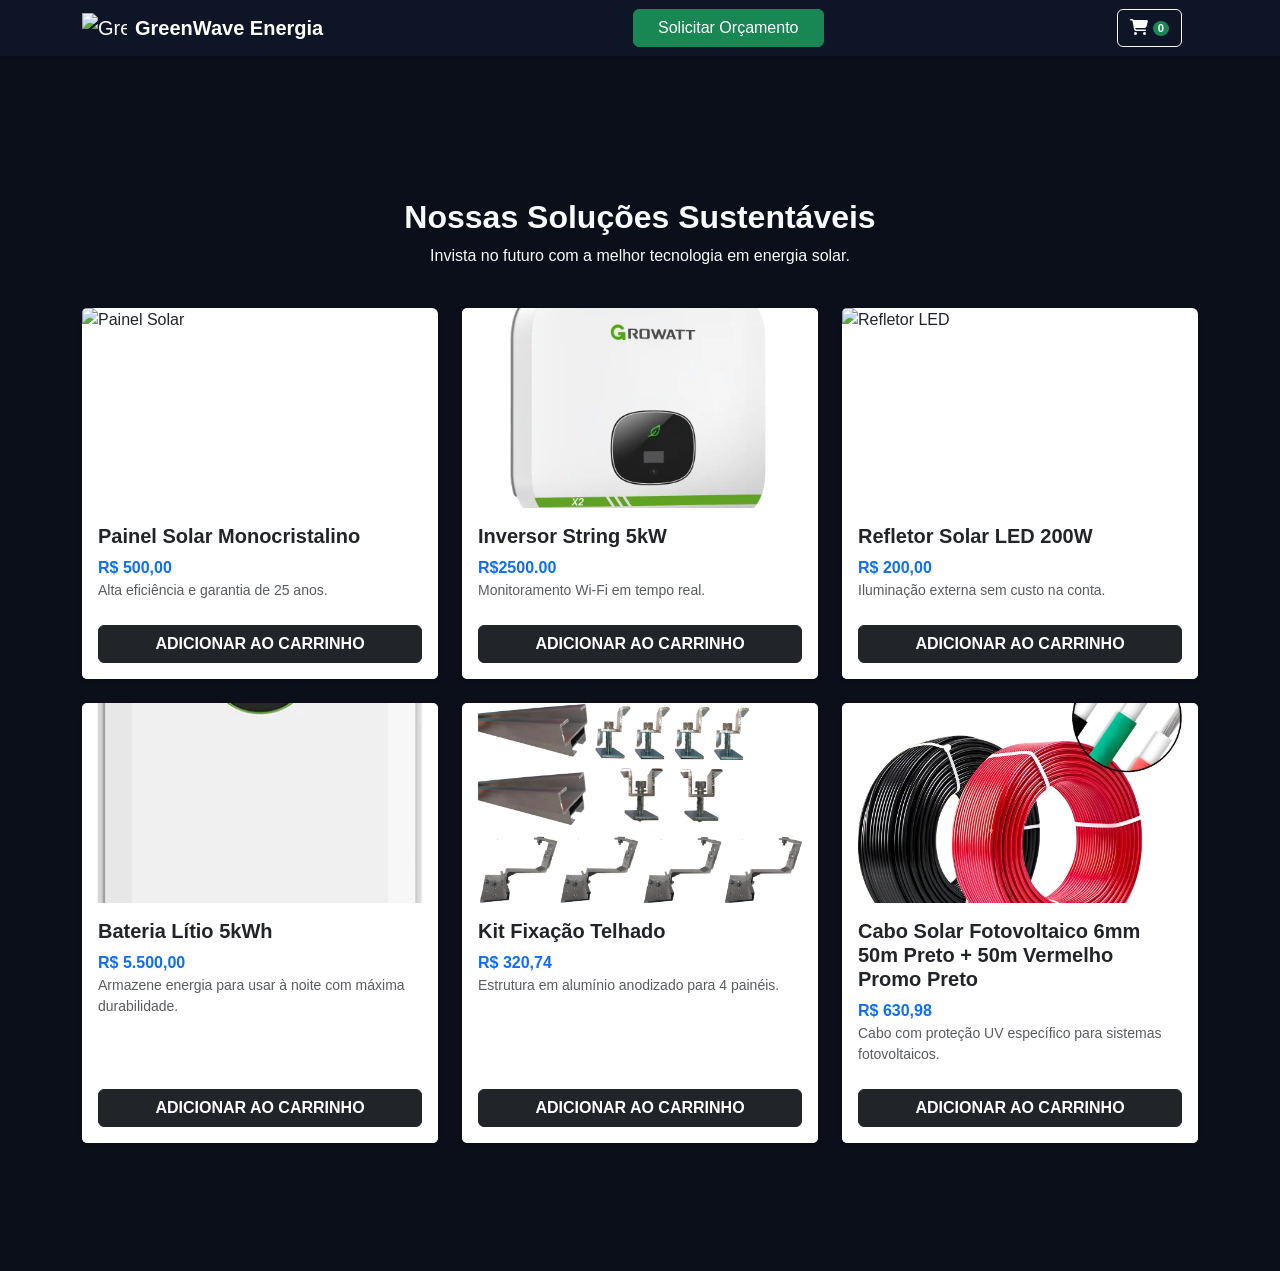
==== produtos.html @ 2b6b6a97 "desenvolvimento" ====
<!DOCTYPE html>
<html lang="pt-br">

<head>
    <meta charset="UTF-8">
    <meta name="viewport" content="width=device-width, initial-scale=1.0">
    <title>GreenWave Energia - Loja</title>
    <link href="https://cdn.jsdelivr.net/npm/bootstrap@5.3.2/dist/css/bootstrap.min.css" rel="stylesheet">
    <link rel="stylesheet" href="https://cdnjs.cloudflare.com/ajax/libs/font-awesome/6.5.0/css/all.min.css">
    <link href="https://unpkg.com/aos@2.3.4/dist/aos.css" rel="stylesheet">
    <link rel="stylesheet" href="./css/style.css">

</head>

<body>

    <nav class="navbar navbar-expand-lg navbar-dark bg-dark fixed-top shadow-sm">
        <div class="container">
            <a class="navbar-brand d-flex align-items-center" href="index.html">
                <img src="./img/LOGOS/LOGO 1.png" alt="GreenWave Energia" width="45" class="me-2">
                <span class="fw-bold">GreenWave Energia</span>
            </a>

            <div class="d-flex align-items-center order-lg-last">
                <button class="btn btn-outline-light position-relative me-3" type="button" data-bs-toggle="offcanvas"
                    data-bs-target="#cartDrawer">
                    <i class="fa-solid fa-cart-shopping"></i>
                    <span id="cartBadge" class="badge bg-success cart-count">0</span>
                </button>

                <button class="navbar-toggler" type="button" data-bs-toggle="collapse"
                    data-bs-target="#navbarGreenWave">
                    <span class="navbar-toggler-icon"></span>
                </button>
            </div>

            <div class="collapse navbar-collapse" id="navbarGreenWave">
                <ul class="navbar-nav mx-auto mb-2 mb-lg-0">
                    <a href="./index.html#contato" class="btn btn-success px-4">Solicitar Orçamento</a>
                </ul>
            </div>
        </div>
    </nav>

    <main>
        <section class="container my-5">
            <div class="row mb-4 text-center" data-aos="fade-down">
                <h2 class="fw-bold">Nossas Soluções Sustentáveis</h2>
                <p class="text-auto">Invista no futuro com a melhor tecnologia em energia solar.</p>
            </div>

            <div class="row g-4">
                <div class="col-md-4" data-aos="fade-up">
                    <div class="card h-100 shadow-sm border-0 product-card">
                        <img src="./img/PAINEL SOLAR.webp" class="card-img-top" alt="Painel Solar">
                        <div class="card-body">
                            <h5 class="card-title fw-bold">Painel Solar Monocristalino</h5>
                            <span class="text-primary fw-bold price-value">R$ 500,00</span>
                            <p class="card-text text-muted small">Alta eficiência e garantia de 25 anos.</p>
                        </div>
                        <div class="card-footer bg-white border-0 pb-3">
                            <button class="btn btn-dark w-100 fw-bold btn-add-cart" data-name="Painel Solar"
                                data-price="1200.00">ADICIONAR AO CARRINHO</button>
                        </div>
                    </div>
                </div>

                <div class="col-md-4" data-aos="fade-up" data-aos-delay="100">
                    <div class="card h-100 shadow-sm border-0 product-card">
                        <img src="./img/Inversor String 5kW.webp" class="card-img-top" alt="Inversor Solar">
                        <div class="card-body">
                            <h5 class="card-title fw-bold">Inversor String 5kW</h5>
                            <span class="text-primary fw-bold price-value">R$2500.00</span>
                            <p class="card-text text-muted small">Monitoramento Wi-Fi em tempo real.</p>
                        </div>
                        <div class="card-footer bg-white border-0 pb-3">
                            <button class="btn btn-dark w-100 fw-bold btn-add-cart" data-name="Inversor String 5kW"
                                data-price="3450.00">ADICIONAR AO CARRINHO</button>
                        </div>
                    </div>
                </div>

                <div class="col-md-4" data-aos="fade-up" data-aos-delay="200">
                    <div class="card h-100 shadow-sm border-0 product-card">
                        <img src="https://images.unsplash.com/photo-1594818379496-da1e345b0ded?auto=format&fit=crop&w=600&q=80"
                            class="card-img-top" alt="Refletor LED">
                        <div class="card-body">
                            <h5 class="card-title fw-bold">Refletor Solar LED 200W</h5>
                            <span class="text-primary fw-bold price-value">R$ 200,00</span>
                            <p class="card-text text-muted small">Iluminação externa sem custo na conta.</p>
                        </div>
                        <div class="card-footer bg-white border-0 pb-3">
                            <button class="btn btn-dark w-100 fw-bold btn-add-cart" data-name="Refletor Solar LED"
                                data-price="189.90">ADICIONAR AO CARRINHO</button>
                        </div>
                    </div>
                </div>

                <div class="col-md-4" data-aos="fade-up" data-aos-delay="300">
                    <div class="card h-100 shadow-sm border-0 product-card">
                        <img src="./img/Bateria Lítio 5kWh.webp"
                            class="card-img-top" alt="Bateria de Lítio">
                        <div class="card-body">
                            <h5 class="card-title fw-bold">Bateria Lítio 5kWh</h5>
                            <span class="text-primary fw-bold price-value">R$ 5.500,00</span>
                            <p class="card-text text-muted small">Armazene energia para usar à noite com máxima
                                durabilidade.</p>
                        </div>
                        <div class="card-footer bg-white border-0 pb-3">
                            <button class="btn btn-dark w-100 fw-bold btn-add-cart" data-name="Bateria Lítio 5kWh"
                                data-price="8500.00">ADICIONAR AO CARRINHO</button>
                        </div>
                    </div>
                </div>

                <div class="col-md-4" data-aos="fade-up" data-aos-delay="400">
                    <div class="card h-100 shadow-sm border-0 product-card">
                        <img src="./img/Kit Fixação Telhado.webp"
                            class="card-img-top" alt="Estrutura de Alumínio">
                        <div class="card-body">
                            <h5 class="card-title fw-bold">Kit Fixação Telhado</h5>
                            <span class="text-primary fw-bold price-value">R$ 320,74</span>
                            <p class="card-text text-muted small">Estrutura em alumínio anodizado para 4 painéis.</p>
                        </div>
                        <div class="card-footer bg-white border-0 pb-3">
                            <button class="btn btn-dark w-100 fw-bold btn-add-cart" data-name="Kit Fixação Telhado"
                                data-price="450.00">ADICIONAR AO CARRINHO</button>
                        </div>
                    </div>
                </div>

                <div class="col-md-4" data-aos="fade-up" data-aos-delay="500">
                    <div class="card h-100 shadow-sm border-0 product-card">
                        <img src="./img/Cabo Solar Fotovoltaico 6mm 50m Preto + 50m Vermelho Promo Preto.webp"
                            class="card-img-top" alt="Cabo Solar">
                        <div class="card-body">
                            <h5 class="card-title fw-bold">Cabo Solar Fotovoltaico 6mm 50m Preto + 50m Vermelho Promo Preto
</h5>
                            <span class="text-primary fw-bold price-value">R$ 630,98</span>
                            <p class="card-text text-muted small">Cabo com proteção UV específico para sistemas
                                fotovoltaicos.</p>
                        </div>
                        <div class="card-footer bg-white border-0 pb-3">
                            <button class="btn btn-dark w-100 fw-bold btn-add-cart" data-name="Cabo Solar 6mm"
                                data-price="320.00">ADICIONAR AO CARRINHO</button>
                        </div>
                    </div>
                </div>
            </div>
        </section>
    </main>

    <div class="offcanvas offcanvas-end ob-cart" tabindex="-1" id="cartDrawer" aria-labelledby="cartDrawerLabel">
        <div class="offcanvas-header border-bottom border-secondary">
            <div>
                <div class="text-success small fw-bold text-uppercase">Carrinho</div>
                <h5 class="offcanvas-title text-white" id="cartDrawerLabel">Sua Cesta GreenWave</h5>
            </div>
            <button type="button" class="btn-close btn-close-white" data-bs-dismiss="offcanvas"
                aria-label="Fechar"></button>
        </div>

        <div class="offcanvas-body">
            <div id="cartEmpty" class="text-center py-5">
                <i class="fa-solid fa-leaf fa-3x text-muted mb-3"></i>
                <p class="text-muted">Sua cesta está vazia. Adicione produtos sustentáveis.</p>
            </div>

            <div id="cartList" class="ob-cartList"></div>

            <div class="ob-cartSummary mt-auto border-top border-secondary pt-3">
                <div class="ob-cartRow">
                    <span>Subtotal</span>
                    <strong id="cartSubtotal">R$ 0,00</strong>
                </div>
                <div class="ob-cartRow">
                    <span>Frete</span>
                    <strong id="cartShipping">Grátis</strong>
                </div>
                <div class="ob-cartRow ob-cartRow--total">
                    <span>Total</span>
                    <strong id="cartTotal">R$ 0,00</strong>
                </div>

                <button class="btn ob-btn w-100 mt-3 py-3 fw-bold" id="btnCheckout" type="button">
                    <i class="fa-solid fa-credit-card me-2"></i>Ir para o Checkout
                </button>

                <button class="btn ob-btn-outline w-100 mt-2" id="btnClearCart" type="button">
                    Limpar cesta
                </button>
            </div>
        </div>
    </div>

    <script src="./js/script.js"></script>
    <script src="https://cdn.jsdelivr.net/npm/bootstrap@5.3.2/dist/js/bootstrap.bundle.min.js"></script>
    <script src="https://unpkg.com/aos@2.3.4/dist/aos.js"></script>

    <script>
        AOS.init({ duration: 800, once: true });

    </script>
</body>

</html>
---- css/style.css ----
/* =======================
   VARIÁVEIS GLOBAIS
======================= */

:root {
    --primary: #0A1F44;
    /* Azul institucional forte */
    --primary-dark: #050B1C;
    /* Azul ainda mais profundo */
    --secondary: #1E3A8A;
    /* Azul moderno */
    --accent: #2563EB;
    /* Azul vibrante */
    --dark-bg: #0B0F19;
    /* Preto elegante */
    --darker-bg: #05070D;
    /* Preto profundo */
    --light: #F8FAFC;
    /* Branco suave */
}

/* =======================
   GLOBAL
======================= */

html {
    scroll-behavior: smooth;
}

body {

    padding-top: 80px;

    font-family: 'Segoe UI', sans-serif;
    background-color: var(--dark-bg);
    color: var(--light);
}

/* Estilos do Preloader */
#preloader {
    position: fixed;
    top: 0;
    left: 0;
    width: 100%;
    height: 100%;
    background-color: #000;
    /* Fundo preto para combinar com o tema */
    display: flex;
    justify-content: center;
    align-items: center;
    z-index: 9999;
    /* Garante que fique acima de tudo */
    transition: opacity 0.8s ease, visibility 0.8s;
}

.preloader-content {
    text-align: center;
}

.loader-logo {
    width: 100px;
    margin-bottom: 20px;
    animation: pulse 2s infinite ease-in-out;
}

.loader-text {
    color: white;
    font-size: 2rem;
    font-weight: bold;
    letter-spacing: 2px;
}

.loader-text span {
    color: #198754;
    /* Verde do Bootstrap (success) */
}

.loader-bar {
    width: 0;
    height: 4px;
    background-color: #198754;
    margin: 20px auto 0;
    border-radius: 10px;
    animation: loading 2.5s forwards ease-in-out;
}

/* Animações */
@keyframes pulse {

    0%,
    100% {
        transform: scale(1);
        opacity: 1;
    }

    50% {
        transform: scale(1.1);
        opacity: 0.7;
    }
}

@keyframes loading {
    0% {
        width: 0;
    }

    100% {
        width: 100%;
    }
}

/* Classe para esconder o preloader */
.loader-finish {
    opacity: 0;
    visibility: hidden;
}

a {
    color: var(--accent);
    transition: 0.3s;
}

a:hover {
    color: white;
}

/* =======================
   NAVBAR
======================= */

.navbar {
    background: rgba(15, 23, 42, 0.9) !important;
    backdrop-filter: blur(10px);
    transition: 0.4s;
}

.navbar.scrolled {
    background: rgba(2, 6, 23, 0.95) !important;
}

/* =======================
   CARROSSEL
======================= */

.carousel-item {
    height: 100vh;
}

.carousel-item img {
    height: 100vh;
    filter: brightness(40%);
}

.carousel-caption {
    bottom: 35%;
}

.carousel-caption h2 {
    font-size: 3rem;
    font-weight: bold;
}

.carousel-caption p {
    font-size: 1.2rem;
    opacity: 0.9;
}

/* =======================
   BOTÃO
======================= */

.btn-startup {
    background: linear-gradient(45deg, var(--primary), var(--secondary));
    border: none;
    color: white;
    font-weight: 600;
    padding: 12px 30px;
    border-radius: 30px;
    transition: 0.3s;
}

.btn-startup:hover {
    transform: scale(1.05);
    box-shadow: 0 0 20px var(--accent);
}

/* =======================
   SEÇÕES
======================= */

section {
    padding: 80px 0;
}

/* =======================
   SERVIÇOS / SOLUÇÕES
======================= */

.service-box,
.solution-box,
.tech-box {
    background: rgba(255, 255, 255, 0.05);
    border-radius: 15px;
    padding: 35px 25px;
    transition: 0.3s;
    height: 100%;
}

.service-box:hover,
.solution-box:hover,
.tech-box:hover {
    transform: translateY(-10px);
    background: rgba(37, 99, 235, 0.08);
    box-shadow: 0 0 25px rgba(37, 99, 235, 0.25);
}

.solution-icon,
.tech-icon {
    font-size: 40px;
    color: var(--primary);
    margin-bottom: 15px;
}

/* =======================
   NÚMEROS
======================= */

#numeros {
    background: linear-gradient(45deg, var(--primary), var(--secondary));
    color: white;
}

.counter {
    font-size: 3rem;
    font-weight: bold;
}

/* =======================
   DEPOIMENTOS
======================= */

.testimonial {
    background: rgba(255, 255, 255, 0.05);
    padding: 30px;
    border-radius: 15px;
    transition: 0.3s;
    backdrop-filter: blur(10px);
    border: 1px solid rgba(255, 255, 255, 0.1);
}

.testimonial:hover {
    transform: translateY(-10px);
    box-shadow: 0 0 25px var(--primary);
    border: 1px solid var(--primary);
}

.testimonial-avatar {
    width: 90px;
    height: 90px;
    border-radius: 50%;
    object-fit: cover;
    border: 3px solid var(--primary);
}

.stars i {
    color: var(--accent);
    font-size: 18px;
    margin: 0 2px;
}

/* =======================
   MAPA
======================= */

.map-container {
    max-width: 10000px;
    margin: 0 auto;
}

.map-container img {
    width: 800%;
    height: 500px;
    border-radius: 15px;
    filter: grayscale(50%) brightness(0.7) contrast(1.1);
}

/* Se for iframe Google Maps */
.map-container iframe {
    width: 100%;
    height: 500px;
    border-radius: 15px;
    filter: grayscale(100%) invert(90%) contrast(90%);
}

/* =======================
   CONTATO
======================= */

.contact-box {
    background: rgba(255, 255, 255, 0.05);
    padding: 40px;
    border-radius: 15px;
    backdrop-filter: blur(10px);
}

.contact-info {
    background: rgba(255, 255, 255, 0.03);
    padding: 40px;
    border-radius: 15px;
}

.info-item {
    display: flex;
    align-items: center;
    gap: 20px;
}

.info-item i {
    font-size: 24px;
    color: var(--accent);
}

.info-item a {
    color: white;
    text-decoration: none;
    transition: 0.3s;
}

.info-item a:hover {
    color: var(--accent);
}

/* =======================
   FOOTER
======================= */

footer {
    background: var(--darker-bg);
}

.v2 {
    color: #05070D;
}

.card-img-top {
    height: 200px;
    object-fit: cover;
}

.card-img-top {
    height: 200px;
    object-fit: cover;
}

body {
    padding-top: 70px;
}

/* Estilos do Carrinho (Offcanvas) */
.ob-cart {
    background-color: #1a1a1a;
    color: white;
}

.ob-cartList {
    margin-bottom: 20px;
}

.cart-item {
    border-bottom: 1px solid #333;
    padding: 10px 0;
    display: flex;
    justify-content: space-between;
    align-items: center;
}

.ob-cartRow {
    display: flex;
    justify-content: space-between;
    margin-bottom: 5px;
}

.ob-cartRow--total {
    border-top: 1px solid #555;
    padding-top: 10px;
    font-size: 1.2rem;
    color: #198754;
}

.ob-btn {
    background-color: #198754;
    color: white;
    border: none;
}

.ob-btn:hover {
    background-color: #157347;
    color: white;
}

.ob-btn-outline {
    border: 1px solid #dc3545;
    color: #dc3545;
    background: transparent;
}

.ob-btn-outline:hover {
    background: #dc3545;
    color: white;
}

.cart-count {
    position: absolute;
    top: 0;
    right: 0;
    font-size: 0.7rem;
    padding: 2px 5px;
    border-radius: 50%;
}

.payment-icons i {
    vertical-align: middle;
    transition: transform 0.3s ease;
}

.payment-icons i:hover {
    transform: scale(1.2);
    color: #f7931a !important;
    /* Cor exata do Bitcoin */
}
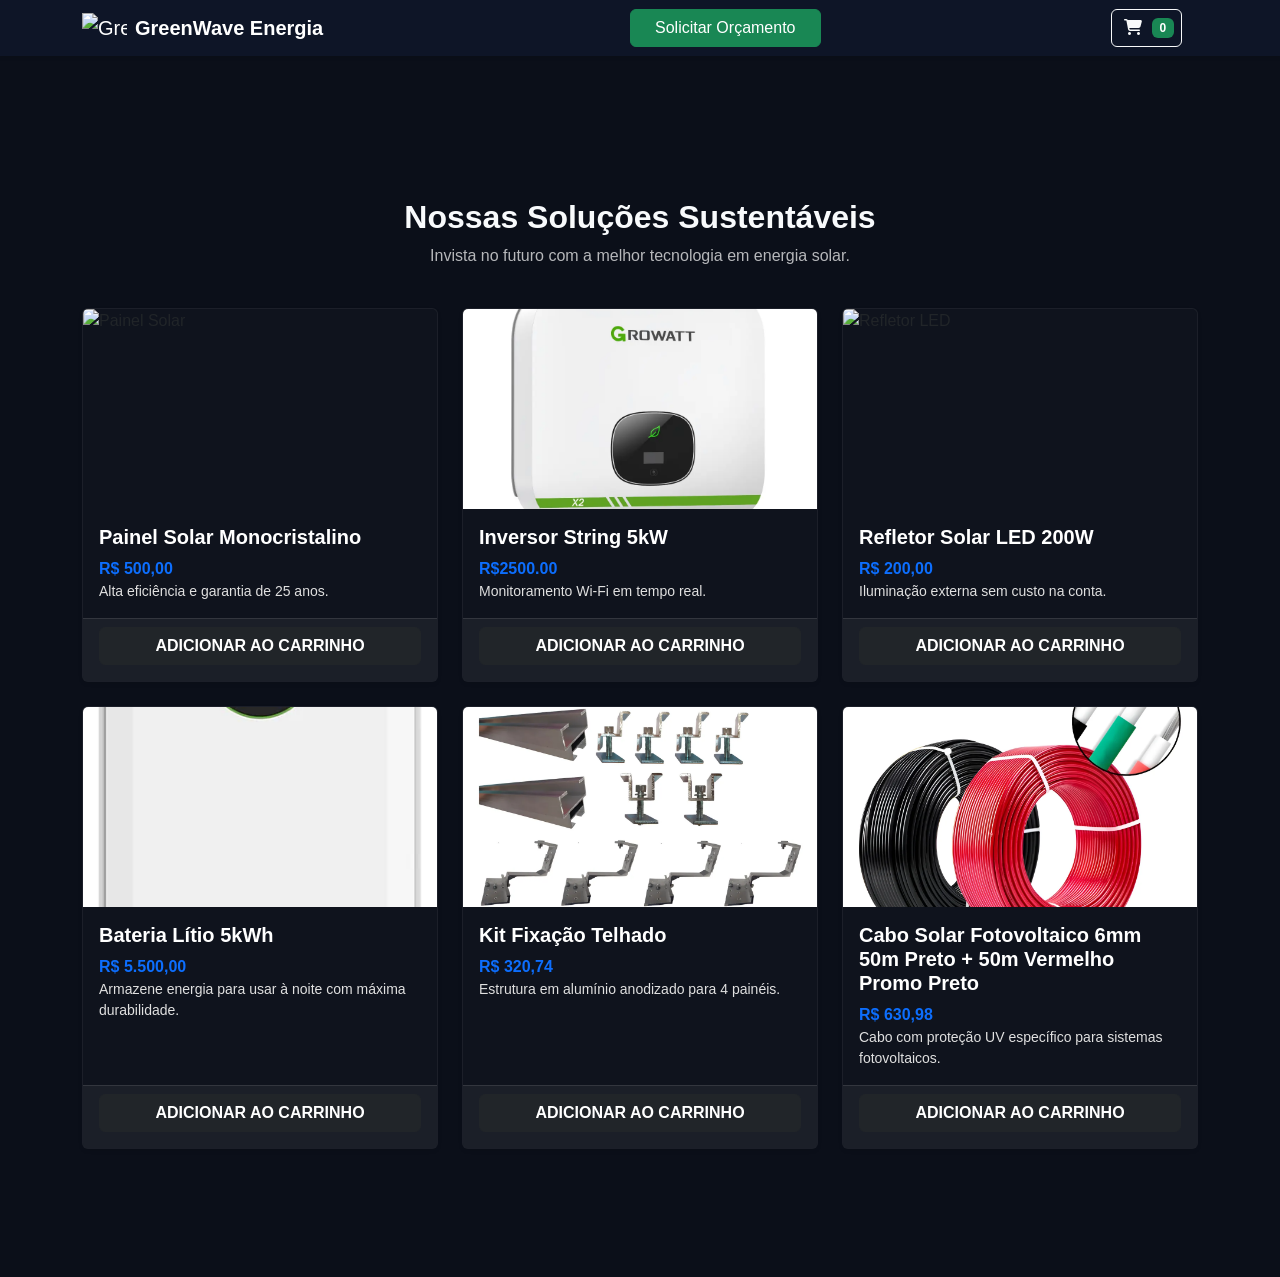
==== commit eed7e2b9: "FINALIZANDO O SITE" ====
--- a/produtos.html
+++ b/produtos.html
@@ -162,8 +162,8 @@
 
         <div class="offcanvas-body">
             <div id="cartEmpty" class="text-center py-5">
-                <i class="fa-solid fa-leaf fa-3x text-muted mb-3"></i>
-                <p class="text-muted">Sua cesta está vazia. Adicione produtos sustentáveis.</p>
+                <i class="fa-solid fa-leaf fa-3x text-auto mb-3"></i>
+                <p class="text-auto">Sua cesta está vazia. Adicione produtos sustentáveis.</p>
             </div>
 
             <div id="cartList" class="ob-cartList"></div>
--- a/css/style.css
+++ b/css/style.css
@@ -17,6 +17,8 @@
     /* Preto profundo */
     --light: #F8FAFC;
     /* Branco suave */
+    --success-green: #198754;
+    /* Verde padrão sucesso */
 }
 
 /* =======================
@@ -28,9 +30,7 @@
 }
 
 body {
-
-    padding-top: 80px;
-
+    padding-top: 70px;
     font-family: 'Segoe UI', sans-serif;
     background-color: var(--dark-bg);
     color: var(--light);
@@ -44,12 +44,10 @@
     width: 100%;
     height: 100%;
     background-color: #000;
-    /* Fundo preto para combinar com o tema */
     display: flex;
     justify-content: center;
     align-items: center;
     z-index: 9999;
-    /* Garante que fique acima de tudo */
     transition: opacity 0.8s ease, visibility 0.8s;
 }
 
@@ -71,20 +69,19 @@
 }
 
 .loader-text span {
-    color: #198754;
-    /* Verde do Bootstrap (success) */
+    color: var(--success-green);
 }
 
 .loader-bar {
     width: 0;
     height: 4px;
-    background-color: #198754;
+    background-color: var(--success-green);
     margin: 20px auto 0;
     border-radius: 10px;
     animation: loading 2.5s forwards ease-in-out;
 }
 
-/* Animações */
+/* Animações Globais */
 @keyframes pulse {
 
     0%,
@@ -109,6 +106,20 @@
     }
 }
 
+@keyframes pop {
+    0% {
+        transform: scale(1);
+    }
+
+    50% {
+        transform: scale(1.2);
+    }
+
+    100% {
+        transform: scale(1);
+    }
+}
+
 /* Classe para esconder o preloader */
 .loader-finish {
     opacity: 0;
@@ -117,6 +128,7 @@
 
 a {
     color: var(--accent);
+    text-decoration: none;
     transition: 0.3s;
 }
 
@@ -166,7 +178,7 @@
 }
 
 /* =======================
-   BOTÃO
+   BOTÕES E ANIMAÇÕES DE COMPRA
 ======================= */
 
 .btn-startup {
@@ -184,17 +196,27 @@
     box-shadow: 0 0 20px var(--accent);
 }
 
-/* =======================
-   SEÇÕES
+/* Efeito de Sucesso no Botão "Adicionado" */
+.btn-success-animated {
+    background-color: var(--success-green) !important;
+    border-color: var(--success-green) !important;
+    color: white !important;
+    transform: scale(1.02);
+    transition: all 0.3s ease;
+}
+
+/* Animação de "pulo" no Badge do Carrinho */
+.cart-pop {
+    animation: pop 0.3s ease-out;
+}
+
+/* =======================
+   SEÇÕES E BOXES
 ======================= */
 
 section {
     padding: 80px 0;
 }
-
-/* =======================
-   SERVIÇOS / SOLUÇÕES
-======================= */
 
 .service-box,
 .solution-box,
@@ -269,22 +291,9 @@
 }
 
 /* =======================
-   MAPA
-======================= */
-
-.map-container {
-    max-width: 10000px;
-    margin: 0 auto;
-}
-
-.map-container img {
-    width: 800%;
-    height: 500px;
-    border-radius: 15px;
-    filter: grayscale(50%) brightness(0.7) contrast(1.1);
-}
-
-/* Se for iframe Google Maps */
+   MAPA E CONTATO
+======================= */
+
 .map-container iframe {
     width: 100%;
     height: 500px;
@@ -292,27 +301,19 @@
     filter: grayscale(100%) invert(90%) contrast(90%);
 }
 
-/* =======================
-   CONTATO
-======================= */
-
-.contact-box {
+.contact-box,
+.contact-info {
     background: rgba(255, 255, 255, 0.05);
     padding: 40px;
     border-radius: 15px;
     backdrop-filter: blur(10px);
 }
 
-.contact-info {
-    background: rgba(255, 255, 255, 0.03);
-    padding: 40px;
-    border-radius: 15px;
-}
-
 .info-item {
     display: flex;
     align-items: center;
     gap: 20px;
+    margin-bottom: 15px;
 }
 
 .info-item i {
@@ -320,26 +321,20 @@
     color: var(--accent);
 }
 
-.info-item a {
-    color: white;
-    text-decoration: none;
-    transition: 0.3s;
-}
-
-.info-item a:hover {
-    color: var(--accent);
-}
-
-/* =======================
-   FOOTER
-======================= */
-
-footer {
-    background: var(--darker-bg);
-}
-
-.v2 {
-    color: #05070D;
+/* =======================
+   LOJA E CARRINHO (OFFCANVAS)
+======================= */
+
+.product-card {
+    transition: all 0.3s ease;
+    border: 1px solid rgba(255, 255, 255, 0.05) !important;
+    background: rgba(255, 255, 255, 0.02);
+}
+
+.product-card:hover {
+    transform: translateY(-5px);
+    box-shadow: 0 10px 20px rgba(0, 0, 0, 0.3) !important;
+    background: rgba(255, 255, 255, 0.05);
 }
 
 .card-img-top {
@@ -347,61 +342,47 @@
     object-fit: cover;
 }
 
-.card-img-top {
-    height: 200px;
-    object-fit: cover;
-}
-
-body {
-    padding-top: 70px;
-}
-
-/* Estilos do Carrinho (Offcanvas) */
 .ob-cart {
-    background-color: #1a1a1a;
-    color: white;
-}
-
-.ob-cartList {
-    margin-bottom: 20px;
+    background-color: #0f172a;
+    /* Azul escuro combinando com a Navbar */
+    color: white;
 }
 
 .cart-item {
-    border-bottom: 1px solid #333;
-    padding: 10px 0;
-    display: flex;
-    justify-content: space-between;
-    align-items: center;
-}
-
-.ob-cartRow {
-    display: flex;
-    justify-content: space-between;
-    margin-bottom: 5px;
+    border-bottom: 1px solid rgba(255, 255, 255, 0.1) !important;
+    padding: 15px 0;
+}
+
+.ob-cart .cart-item h6 {
+    color: #ffffff;
+    font-weight: 600;
 }
 
 .ob-cartRow--total {
-    border-top: 1px solid #555;
-    padding-top: 10px;
-    font-size: 1.2rem;
-    color: #198754;
+    border-top: 2px solid var(--success-green);
+    padding-top: 15px;
+    font-size: 1.25rem;
+    color: var(--success-green);
+    font-weight: bold;
 }
 
 .ob-btn {
-    background-color: #198754;
+    background-color: var(--success-green);
     color: white;
     border: none;
+    transition: 0.3s;
 }
 
 .ob-btn:hover {
     background-color: #157347;
-    color: white;
+    transform: translateY(-2px);
 }
 
 .ob-btn-outline {
     border: 1px solid #dc3545;
     color: #dc3545;
     background: transparent;
+    transition: 0.3s;
 }
 
 .ob-btn-outline:hover {
@@ -411,20 +392,54 @@
 
 .cart-count {
     position: absolute;
-    top: 0;
-    right: 0;
-    font-size: 0.7rem;
-    padding: 2px 5px;
-    border-radius: 50%;
-}
-
+    top: -5px;
+    right: -5px;
+    font-size: 0.75rem;
+    font-weight: bold;
+}
+
+/* Ícones de Pagamento */
 .payment-icons i {
-    vertical-align: middle;
     transition: transform 0.3s ease;
+    cursor: help;
 }
 
 .payment-icons i:hover {
     transform: scale(1.2);
     color: #f7931a !important;
-    /* Cor exata do Bitcoin */
+    /* Cor do Bitcoin */
+}
+
+/* =======================
+   FOOTER
+======================= */
+
+footer {
+    background: var(--darker-bg);
+    padding: 50px 0;
+}
+
+.v2 {
+    color: #ffffff;
+}
+
+/* Definição da sua nova classe personalizada */
+.text-auto {
+    color: rgba(255, 255, 255, 0.7) !important;
+    /* Branco com 70% de opacidade */
+}
+
+/* Garante que os títulos e textos dos cards fiquem visíveis no tema escuro */
+.card-body .card-title {
+    color: #ffffff !important;
+}
+
+.card-body .card-text {
+    color: #e0e0e0 !important;
+}
+
+/* Ajuste para o rodapé do card que estava branco */
+.card-footer.bg-white {
+    background-color: rgba(255, 255, 255, 0.05) !important;
+    border-top: 1px solid rgba(255, 255, 255, 0.1) !important;
 }
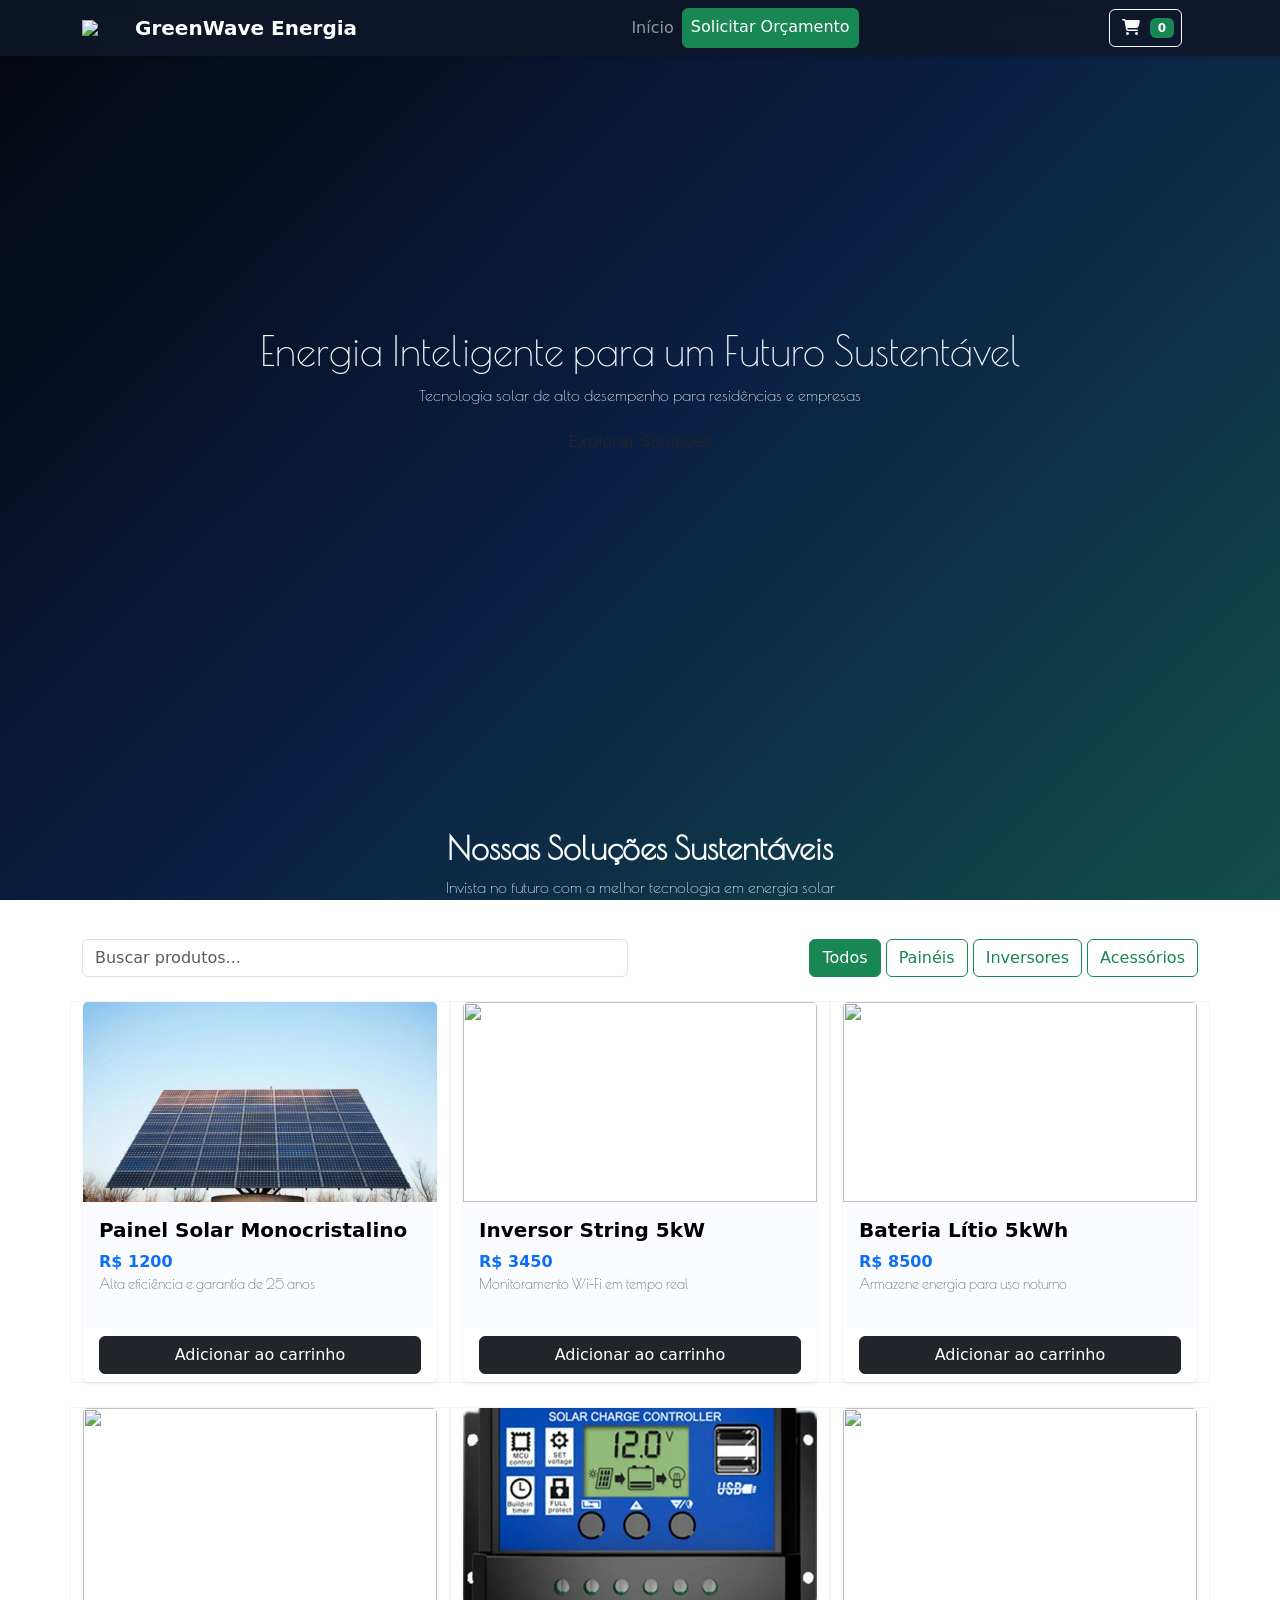
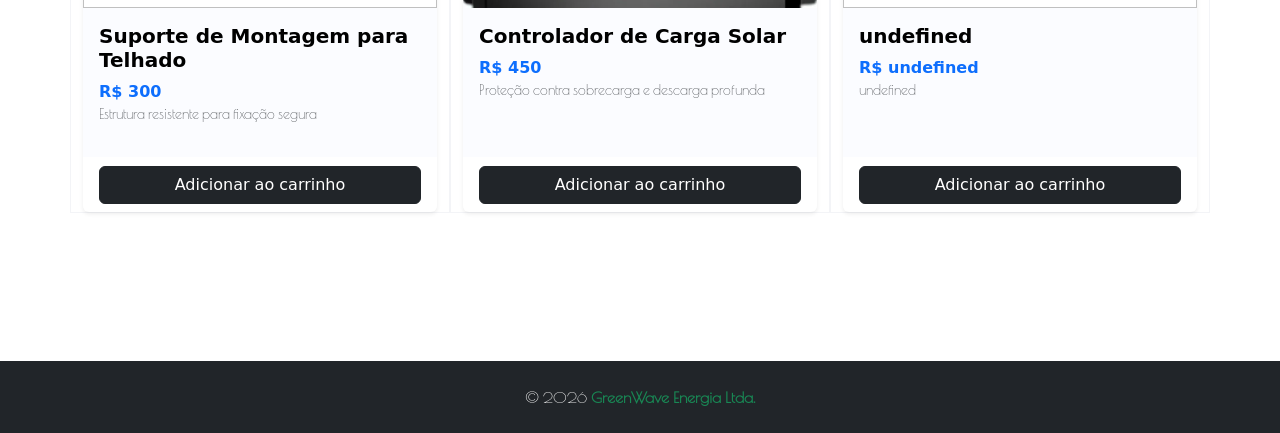
==== commit 0d47fd2a: "FINALIZADO" ====
--- a/produtos.html
+++ b/produtos.html
@@ -2,153 +2,169 @@
 <html lang="pt-br">
 
 <head>
+
     <meta charset="UTF-8">
     <meta name="viewport" content="width=device-width, initial-scale=1.0">
+
     <title>GreenWave Energia - Loja</title>
+
+    <link rel="icon" type="image/png" href="./img/LOGOS/LOGO 1.png">
+
     <link href="https://cdn.jsdelivr.net/npm/bootstrap@5.3.2/dist/css/bootstrap.min.css" rel="stylesheet">
+
     <link rel="stylesheet" href="https://cdnjs.cloudflare.com/ajax/libs/font-awesome/6.5.0/css/all.min.css">
+
     <link href="https://unpkg.com/aos@2.3.4/dist/aos.css" rel="stylesheet">
+
     <link rel="stylesheet" href="./css/style.css">
 
+    <script src="https://cdnjs.cloudflare.com/ajax/libs/gsap/3.12.2/gsap.min.js"></script>
+
 </head>
 
 <body>
 
+    <!-- NAVBAR -->
+
     <nav class="navbar navbar-expand-lg navbar-dark bg-dark fixed-top shadow-sm">
+
         <div class="container">
+
             <a class="navbar-brand d-flex align-items-center" href="index.html">
-                <img src="./img/LOGOS/LOGO 1.png" alt="GreenWave Energia" width="45" class="me-2">
+                <img src="./img/LOGOS/LOGO 1.png" width="45" class="me-2">
                 <span class="fw-bold">GreenWave Energia</span>
             </a>
 
             <div class="d-flex align-items-center order-lg-last">
-                <button class="btn btn-outline-light position-relative me-3" type="button" data-bs-toggle="offcanvas"
+
+                <button class="btn btn-outline-light position-relative me-3 cart-icon" data-bs-toggle="offcanvas"
                     data-bs-target="#cartDrawer">
+
                     <i class="fa-solid fa-cart-shopping"></i>
+
                     <span id="cartBadge" class="badge bg-success cart-count">0</span>
-                </button>
-
-                <button class="navbar-toggler" type="button" data-bs-toggle="collapse"
-                    data-bs-target="#navbarGreenWave">
+
+                </button>
+
+                <button class="navbar-toggler" data-bs-toggle="collapse" data-bs-target="#navbarGreenWave">
+
                     <span class="navbar-toggler-icon"></span>
-                </button>
+
+                </button>
+
             </div>
 
             <div class="collapse navbar-collapse" id="navbarGreenWave">
-                <ul class="navbar-nav mx-auto mb-2 mb-lg-0">
-                    <a href="./index.html#contato" class="btn btn-success px-4">Solicitar Orçamento</a>
+
+                <ul class="navbar-nav mx-auto">
+                    <li class="nav-item">
+                        <a class="nav-link" href="./index.html">Início</a>
+                    </li>
+
+                    <a href="./index.html#contato" class="btn btn-success px-2">
+                        Solicitar Orçamento
+                    </a>
+
                 </ul>
-            </div>
-        </div>
+
+            </div>
+
+        </div>
+
     </nav>
 
+
+    <!-- HERO -->
+
+    <section class="hero-energy">
+
+        <video autoplay muted loop playsinline class="hero-video">
+            <source src="./video/solar.mp4" type="video/mp4">
+        </video>
+
+        <div class="hero-overlay"></div>
+
+        <div class="container hero-content text-center">
+
+            <h1 class="hero-title">
+                Energia Inteligente para um <span>Futuro Sustentável</span>
+            </h1>
+
+            <p class="hero-subtitle">
+                Tecnologia solar de alto desempenho para residências e empresas
+            </p>
+
+            <a href="#produtos" class="btn hero-btn">
+                Explorar Soluções
+            </a>
+
+        </div>
+
+    </section>
+
+
     <main>
-        <section class="container my-5">
-            <div class="row mb-4 text-center" data-aos="fade-down">
-                <h2 class="fw-bold">Nossas Soluções Sustentáveis</h2>
-                <p class="text-auto">Invista no futuro com a melhor tecnologia em energia solar.</p>
-            </div>
-
-            <div class="row g-4">
-                <div class="col-md-4" data-aos="fade-up">
-                    <div class="card h-100 shadow-sm border-0 product-card">
-                        <img src="./img/PAINEL SOLAR.webp" class="card-img-top" alt="Painel Solar">
-                        <div class="card-body">
-                            <h5 class="card-title fw-bold">Painel Solar Monocristalino</h5>
-                            <span class="text-primary fw-bold price-value">R$ 500,00</span>
-                            <p class="card-text text-muted small">Alta eficiência e garantia de 25 anos.</p>
-                        </div>
-                        <div class="card-footer bg-white border-0 pb-3">
-                            <button class="btn btn-dark w-100 fw-bold btn-add-cart" data-name="Painel Solar"
-                                data-price="1200.00">ADICIONAR AO CARRINHO</button>
-                        </div>
-                    </div>
-                </div>
-
-                <div class="col-md-4" data-aos="fade-up" data-aos-delay="100">
-                    <div class="card h-100 shadow-sm border-0 product-card">
-                        <img src="./img/Inversor String 5kW.webp" class="card-img-top" alt="Inversor Solar">
-                        <div class="card-body">
-                            <h5 class="card-title fw-bold">Inversor String 5kW</h5>
-                            <span class="text-primary fw-bold price-value">R$2500.00</span>
-                            <p class="card-text text-muted small">Monitoramento Wi-Fi em tempo real.</p>
-                        </div>
-                        <div class="card-footer bg-white border-0 pb-3">
-                            <button class="btn btn-dark w-100 fw-bold btn-add-cart" data-name="Inversor String 5kW"
-                                data-price="3450.00">ADICIONAR AO CARRINHO</button>
-                        </div>
-                    </div>
-                </div>
-
-                <div class="col-md-4" data-aos="fade-up" data-aos-delay="200">
-                    <div class="card h-100 shadow-sm border-0 product-card">
-                        <img src="https://images.unsplash.com/photo-1594818379496-da1e345b0ded?auto=format&fit=crop&w=600&q=80"
-                            class="card-img-top" alt="Refletor LED">
-                        <div class="card-body">
-                            <h5 class="card-title fw-bold">Refletor Solar LED 200W</h5>
-                            <span class="text-primary fw-bold price-value">R$ 200,00</span>
-                            <p class="card-text text-muted small">Iluminação externa sem custo na conta.</p>
-                        </div>
-                        <div class="card-footer bg-white border-0 pb-3">
-                            <button class="btn btn-dark w-100 fw-bold btn-add-cart" data-name="Refletor Solar LED"
-                                data-price="189.90">ADICIONAR AO CARRINHO</button>
-                        </div>
-                    </div>
-                </div>
-
-                <div class="col-md-4" data-aos="fade-up" data-aos-delay="300">
-                    <div class="card h-100 shadow-sm border-0 product-card">
-                        <img src="./img/Bateria Lítio 5kWh.webp"
-                            class="card-img-top" alt="Bateria de Lítio">
-                        <div class="card-body">
-                            <h5 class="card-title fw-bold">Bateria Lítio 5kWh</h5>
-                            <span class="text-primary fw-bold price-value">R$ 5.500,00</span>
-                            <p class="card-text text-muted small">Armazene energia para usar à noite com máxima
-                                durabilidade.</p>
-                        </div>
-                        <div class="card-footer bg-white border-0 pb-3">
-                            <button class="btn btn-dark w-100 fw-bold btn-add-cart" data-name="Bateria Lítio 5kWh"
-                                data-price="8500.00">ADICIONAR AO CARRINHO</button>
-                        </div>
-                    </div>
-                </div>
-
-                <div class="col-md-4" data-aos="fade-up" data-aos-delay="400">
-                    <div class="card h-100 shadow-sm border-0 product-card">
-                        <img src="./img/Kit Fixação Telhado.webp"
-                            class="card-img-top" alt="Estrutura de Alumínio">
-                        <div class="card-body">
-                            <h5 class="card-title fw-bold">Kit Fixação Telhado</h5>
-                            <span class="text-primary fw-bold price-value">R$ 320,74</span>
-                            <p class="card-text text-muted small">Estrutura em alumínio anodizado para 4 painéis.</p>
-                        </div>
-                        <div class="card-footer bg-white border-0 pb-3">
-                            <button class="btn btn-dark w-100 fw-bold btn-add-cart" data-name="Kit Fixação Telhado"
-                                data-price="450.00">ADICIONAR AO CARRINHO</button>
-                        </div>
-                    </div>
-                </div>
-
-                <div class="col-md-4" data-aos="fade-up" data-aos-delay="500">
-                    <div class="card h-100 shadow-sm border-0 product-card">
-                        <img src="./img/Cabo Solar Fotovoltaico 6mm 50m Preto + 50m Vermelho Promo Preto.webp"
-                            class="card-img-top" alt="Cabo Solar">
-                        <div class="card-body">
-                            <h5 class="card-title fw-bold">Cabo Solar Fotovoltaico 6mm 50m Preto + 50m Vermelho Promo Preto
-</h5>
-                            <span class="text-primary fw-bold price-value">R$ 630,98</span>
-                            <p class="card-text text-muted small">Cabo com proteção UV específico para sistemas
-                                fotovoltaicos.</p>
-                        </div>
-                        <div class="card-footer bg-white border-0 pb-3">
-                            <button class="btn btn-dark w-100 fw-bold btn-add-cart" data-name="Cabo Solar 6mm"
-                                data-price="320.00">ADICIONAR AO CARRINHO</button>
-                        </div>
-                    </div>
-                </div>
-            </div>
+
+        <!-- PRODUTOS -->
+
+        <section id="produtos" class="container my-5">
+
+            <div class="row mb-4 text-center">
+
+                <h2 class="fw-bold">
+                    Nossas Soluções Sustentáveis
+                </h2>
+
+                <p>
+                    Invista no futuro com a melhor tecnologia em energia solar
+                </p>
+
+            </div>
+
+
+            <!-- BUSCA + FILTRO -->
+
+            <div class="row mb-4">
+
+                <div class="col-md-6">
+
+                    <input id="productSearch" class="form-control" placeholder="Buscar produtos...">
+
+                </div>
+
+                <div class="col-md-6 text-md-end mt-3 mt-md-0">
+
+                    <button class="btn btn-outline-success filter-btn active" data-category="all">
+                        Todos
+                    </button>
+
+                    <button class="btn btn-outline-success filter-btn" data-category="painel">
+                        Painéis
+                    </button>
+
+                    <button class="btn btn-outline-success filter-btn" data-category="inversor">
+                        Inversores
+                    </button>
+
+                    <button class="btn btn-outline-success filter-btn" data-category="acessorio">
+                        Acessórios
+                    </button>
+
+                </div>
+
+            </div>
+
+
+            <!-- PRODUTOS GERADOS PELO JSON -->
+
+            <div class="row g-4" id="productContainer"></div>
+
         </section>
+
     </main>
+
+
+    <!-- CARRINHO -->
 
     <div class="offcanvas offcanvas-end ob-cart" tabindex="-1" id="cartDrawer" aria-labelledby="cartDrawerLabel">
         <div class="offcanvas-header border-bottom border-secondary">
@@ -193,14 +209,26 @@
         </div>
     </div>
 
+    <!-- FOOTER -->
+    <footer class="bg-dark text-white text-center py-4">
+        <p class="mb-0">
+            © 2026 <strong class="text-success">GreenWave Energia Ltda.</strong>
+        </p>
+    </footer>
+    <!-- SCRIPTS -->
+
+    <script src="https://cdn.jsdelivr.net/npm/bootstrap@5.3.2/dist/js/bootstrap.bundle.min.js"></script>
+
+    <script src="https://unpkg.com/aos@2.3.4/dist/aos.js"></script>
+
+    <script>
+
+        AOS.init({ duration: 800, once: true });
+
+    </script>
+
     <script src="./js/script.js"></script>
-    <script src="https://cdn.jsdelivr.net/npm/bootstrap@5.3.2/dist/js/bootstrap.bundle.min.js"></script>
-    <script src="https://unpkg.com/aos@2.3.4/dist/aos.js"></script>
-
-    <script>
-        AOS.init({ duration: 800, once: true });
-
-    </script>
+
 </body>
 
 </html>
--- a/css/style.css
+++ b/css/style.css
@@ -1,7 +1,8 @@
+@import url('https://fonts.googleapis.com/css2?family=Merriweather:ital,opsz,wght@0,18..144,300..900;1,18..144,300..900&family=Poiret+One&display=swap');
+
 /* =======================
    VARIÁVEIS GLOBAIS
 ======================= */
-
 :root {
     --primary: #0A1F44;
     /* Azul institucional forte */
@@ -24,19 +25,26 @@
 /* =======================
    GLOBAL
 ======================= */
-
 html {
     scroll-behavior: smooth;
 }
+H1,h2, p{
+  font-family: "Poiret One", sans-serif;
+}
+
 
 body {
     padding-top: 70px;
-    font-family: 'Segoe UI', sans-serif;
-    background-color: var(--dark-bg);
     color: var(--light);
-}
-
-/* Estilos do Preloader */
+    background: linear-gradient(135deg, #05070D, #0A1F44, #134e4a);
+    background-attachment: fixed;
+    background-size: cover;
+}
+
+
+/* =======================
+   PRELOADER
+======================= */
 #preloader {
     position: fixed;
     top: 0;
@@ -81,7 +89,6 @@
     animation: loading 2.5s forwards ease-in-out;
 }
 
-/* Animações Globais */
 @keyframes pulse {
 
     0%,
@@ -120,7 +127,6 @@
     }
 }
 
-/* Classe para esconder o preloader */
 .loader-finish {
     opacity: 0;
     visibility: hidden;
@@ -139,7 +145,6 @@
 /* =======================
    NAVBAR
 ======================= */
-
 .navbar {
     background: rgba(15, 23, 42, 0.9) !important;
     backdrop-filter: blur(10px);
@@ -153,7 +158,6 @@
 /* =======================
    CARROSSEL
 ======================= */
-
 .carousel-item {
     height: 100vh;
 }
@@ -178,9 +182,8 @@
 }
 
 /* =======================
-   BOTÕES E ANIMAÇÕES DE COMPRA
-======================= */
-
+   BOTÕES E ANIMAÇÕES
+======================= */
 .btn-startup {
     background: linear-gradient(45deg, var(--primary), var(--secondary));
     border: none;
@@ -196,7 +199,6 @@
     box-shadow: 0 0 20px var(--accent);
 }
 
-/* Efeito de Sucesso no Botão "Adicionado" */
 .btn-success-animated {
     background-color: var(--success-green) !important;
     border-color: var(--success-green) !important;
@@ -205,7 +207,6 @@
     transition: all 0.3s ease;
 }
 
-/* Animação de "pulo" no Badge do Carrinho */
 .cart-pop {
     animation: pop 0.3s ease-out;
 }
@@ -213,18 +214,35 @@
 /* =======================
    SEÇÕES E BOXES
 ======================= */
-
 section {
-    padding: 80px 0;
+    position: relative;
+    padding: 100px 0;
+    overflow: hidden;
+}
+
+.wave-divider {
+    position: absolute;
+    bottom: 0;
+    left: 0;
+    width: 100%;
+    line-height: 0;
+}
+
+.wave-divider svg {
+    display: block;
+    width: 100%;
+    height: 120px;
 }
 
 .service-box,
 .solution-box,
 .tech-box {
-    background: rgba(255, 255, 255, 0.05);
+    background: rgba(255, 255, 255, 0.04);
     border-radius: 15px;
     padding: 35px 25px;
-    transition: 0.3s;
+    backdrop-filter: blur(15px);
+    border: 1px solid rgba(255, 255, 255, 0.08);
+    transition: 0.4s;
     height: 100%;
 }
 
@@ -232,8 +250,8 @@
 .solution-box:hover,
 .tech-box:hover {
     transform: translateY(-10px);
-    background: rgba(37, 99, 235, 0.08);
-    box-shadow: 0 0 25px rgba(37, 99, 235, 0.25);
+    box-shadow: 0 0 35px rgba(37, 99, 235, 0.35);
+    border: 1px solid rgba(37, 99, 235, 0.4);
 }
 
 .solution-icon,
@@ -246,7 +264,6 @@
 /* =======================
    NÚMEROS
 ======================= */
-
 #numeros {
     background: linear-gradient(45deg, var(--primary), var(--secondary));
     color: white;
@@ -260,7 +277,6 @@
 /* =======================
    DEPOIMENTOS
 ======================= */
-
 .testimonial {
     background: rgba(255, 255, 255, 0.05);
     padding: 30px;
@@ -293,7 +309,6 @@
 /* =======================
    MAPA E CONTATO
 ======================= */
-
 .map-container iframe {
     width: 100%;
     height: 500px;
@@ -324,10 +339,9 @@
 /* =======================
    LOJA E CARRINHO (OFFCANVAS)
 ======================= */
-
 .product-card {
     transition: all 0.3s ease;
-    border: 1px solid rgba(255, 255, 255, 0.05) !important;
+    border: 1px solid rgba(21, 50, 94, 0.05) !important;
     background: rgba(255, 255, 255, 0.02);
 }
 
@@ -344,7 +358,6 @@
 
 .ob-cart {
     background-color: #0f172a;
-    /* Azul escuro combinando com a Navbar */
     color: white;
 }
 
@@ -407,13 +420,11 @@
 .payment-icons i:hover {
     transform: scale(1.2);
     color: #f7931a !important;
-    /* Cor do Bitcoin */
 }
 
 /* =======================
    FOOTER
 ======================= */
-
 footer {
     background: var(--darker-bg);
     padding: 50px 0;
@@ -423,23 +434,177 @@
     color: #ffffff;
 }
 
-/* Definição da sua nova classe personalizada */
 .text-auto {
     color: rgba(255, 255, 255, 0.7) !important;
-    /* Branco com 70% de opacidade */
-}
-
-/* Garante que os títulos e textos dos cards fiquem visíveis no tema escuro */
+}
+.card-body {
+background-color: #fbfcff;
+}
 .card-body .card-title {
-    color: #ffffff !important;
+    color: #000000 !important;
 }
 
 .card-body .card-text {
-    color: #e0e0e0 !important;
-}
-
-/* Ajuste para o rodapé do card que estava branco */
+    color: #0a0909c0 !important;
+    font-family: sans-serif;
+}
+
 .card-footer.bg-white {
     background-color: rgba(255, 255, 255, 0.05) !important;
     border-top: 1px solid rgba(255, 255, 255, 0.1) !important;
+}
+
+/* =======================
+   AJUSTES FINAIS PARA SEÇÕES COM O FUNDO NOVO
+======================= */
+main {
+    background: linear-gradient(135deg, #05070D, #0A1F44, #134e4a);
+    background-attachment: fixed;
+    padding-top: 120px;
+}
+
+/* Ajuste para o Carrossel de Depoimentos Compacto */
+#carouselFeedback {
+    max-width: 700px;
+    margin: 0 auto;
+}
+
+#carouselFeedback .carousel-item {
+    height: auto;
+    /* Importante: remove o 100vh que estava no global */
+    padding: 10px 0;
+}
+
+#carouselFeedback .carousel-item img {
+    height: auto;
+    /* Remove o filtro de brilho para textos */
+    filter: none;
+}
+
+/* Cor dos pontinhos do carrossel */
+#carouselFeedback .carousel-indicators [button],
+#carouselFeedback .carousel-indicators button {
+    background-color: var(--success-green) !important;
+    opacity: 0.4;
+    border: none;
+}
+
+#carouselFeedback .carousel-indicators .active {
+    opacity: 1;
+}
+
+/* Ajuste na seção para não ocupar espaço excessivo */
+.py-4 {
+    padding-top: 1.5rem !important;
+    padding-bottom: 1.5rem !important;
+}
+
+/* ================================
+   SOLUÇÕES INTELIGENTES - ÍCONES
+================================ */
+
+
+
+/* efeito hover */
+.solution-box:hover .solution-icon {
+    transform: scale(1.1);
+    box-shadow: 0 0 25px rgba(27, 66, 175, 0.7);
+}
+.solution-box{
+    background: rgba(255,255,255,0.03);
+    padding: 30px;
+    border-radius: 12px;
+    transition: 0.3s;
+}
+
+.solution-box:hover{
+    background: rgba(255,255,255,0.06);
+    transform: translateY(-5px);
+}
+
+/* TIMELINE */
+
+.timeline-section{
+background:#f5f7fb;
+}
+
+.timeline{
+position:relative;
+max-width:900px;
+margin:auto;
+}
+
+.timeline::after{
+content:'';
+position:absolute;
+width:4px;
+background:#0A1F44;
+top:0;
+bottom:0;
+left:50%;
+margin-left:-2px;
+}
+
+.timeline-item{
+padding:20px 40px;
+position:relative;
+width:50%;
+}
+
+.timeline-item.left{
+left:0;
+}
+
+.timeline-item.right{
+left:50%;
+}
+
+.timeline-content{
+background:rgb(33, 54, 114);
+padding:20px;
+border-radius:10px;
+box-shadow:0 4px 15px rgba(0,0,0,0.1);
+}
+
+.timeline-content h4{
+color:#0A1F44;
+font-weight:700;
+margin-bottom:10px;
+}
+
+/* bolinha */
+
+.timeline-item::after{
+content:'';
+position:absolute;
+width:18px;
+height:18px;
+right:-9px;
+background:#FFD000;
+border:3px solid #0A1F44;
+top:25px;
+border-radius:50%;
+z-index:1;
+}
+
+.timeline-item.right::after{
+left:-9px;
+}
+#carouselFeedback .carousel-item {
+    transition: transform 1.3s ease-in-out;
+}
+#carouselFeedback p {
+    opacity: 0;
+    transform: translateY(20px);
+    animation: fadeUp 0.8s ease forwards;
+}
+
+@keyframes fadeUp {
+    to {
+        opacity: 1;
+        transform: translateY(0);
+    }
+}
+.carousel-item {
+    transition: transform 1.2s ease-in-out;
 }
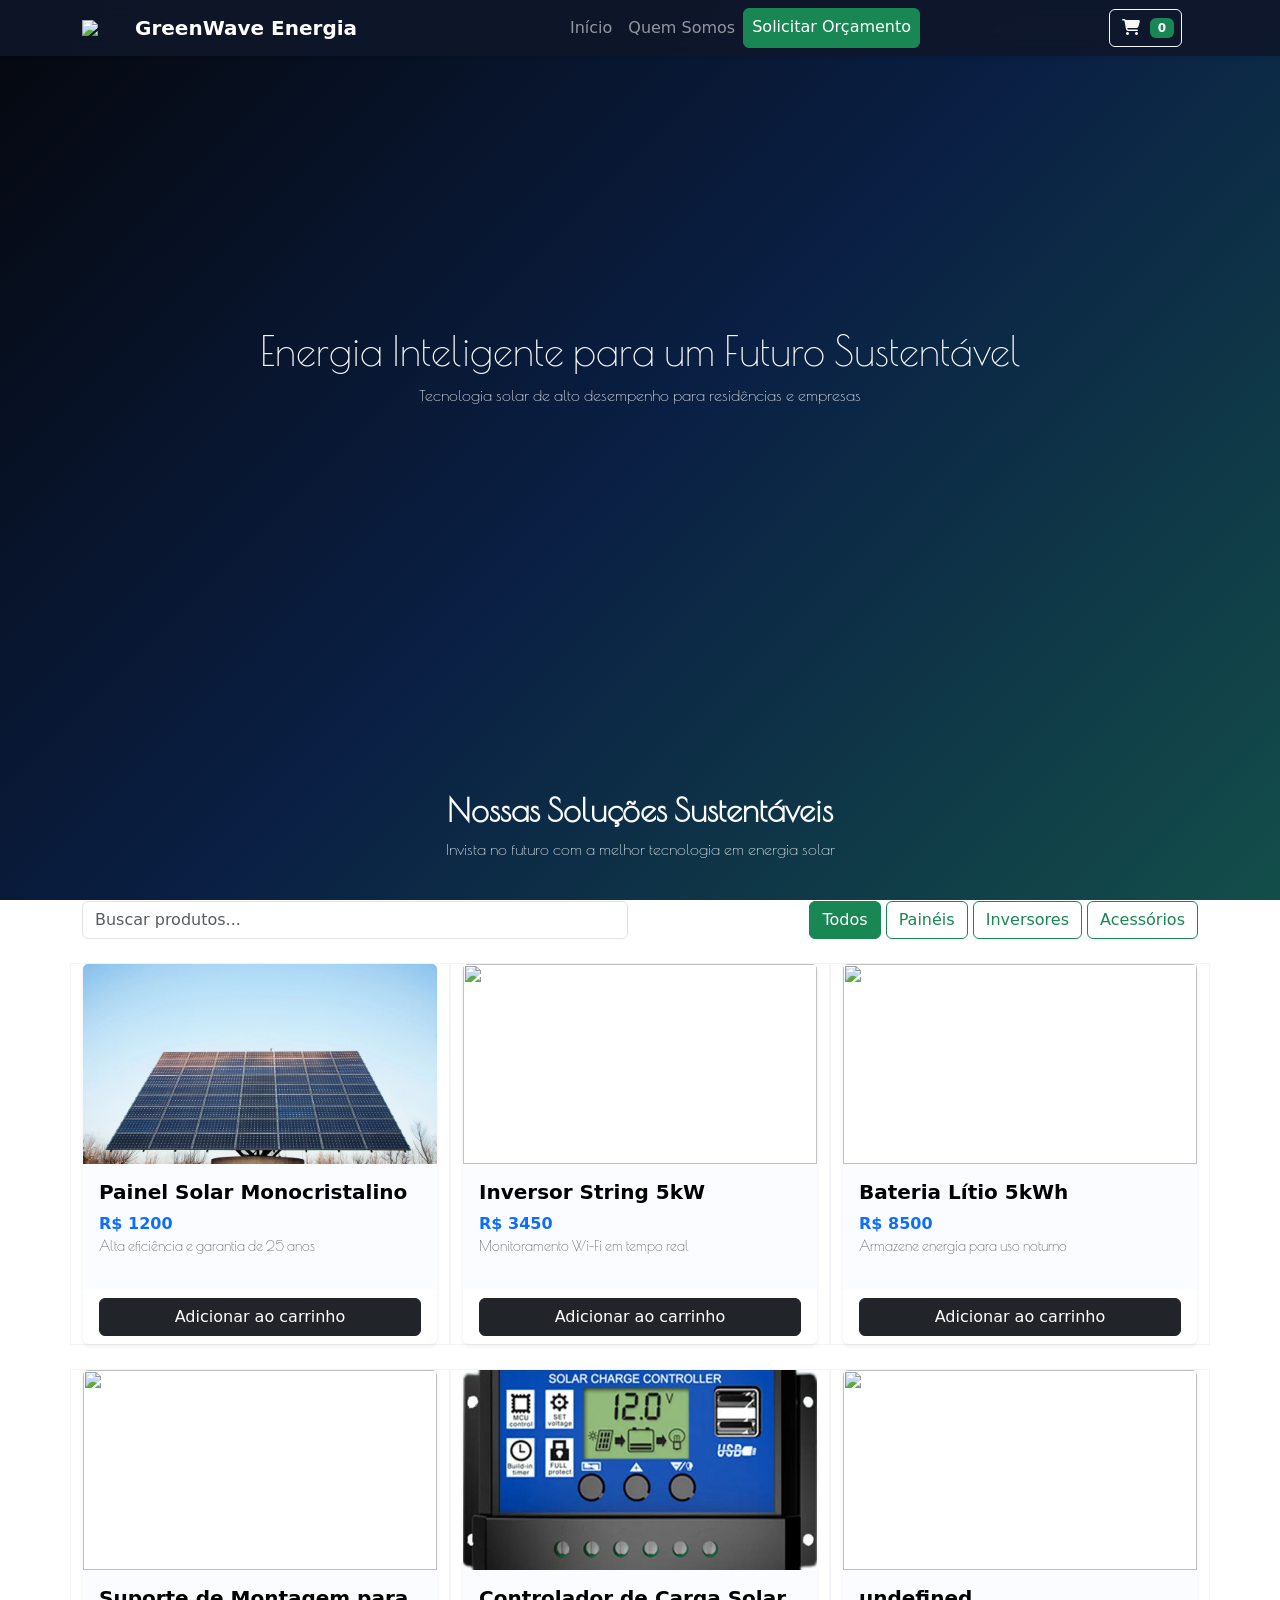
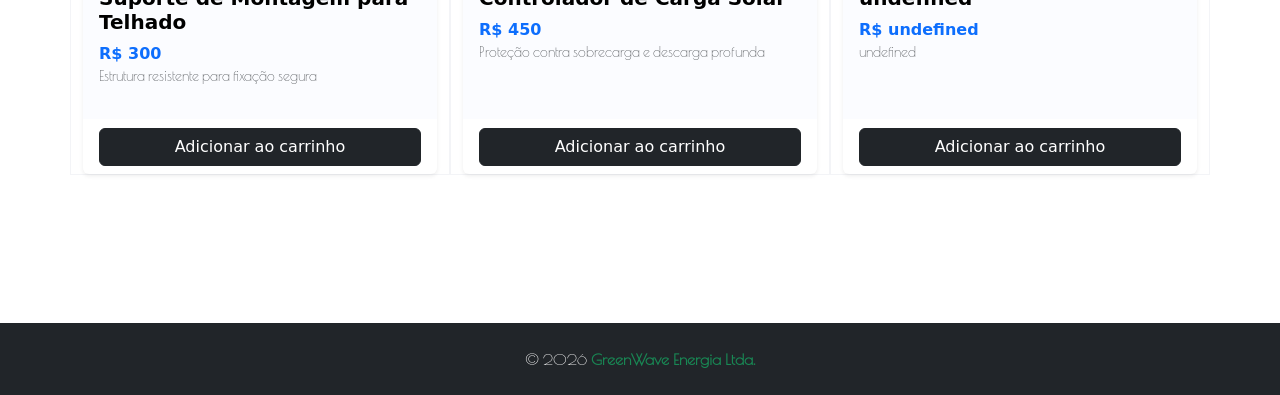
==== commit 25d60c6a: "finalmente acabou" ====
--- a/produtos.html
+++ b/produtos.html
@@ -23,7 +23,13 @@
 </head>
 
 <body>
-
+    <div id="preloader">
+        <div class="preloader-content">
+            <img src="./img/LOGOS/LOGO 1.png" alt="GreenWave Logo" class="loader-logo">
+            <h1 class="loader-text">GreenWave <span>Energia</span></h1>
+            <div class="loader-bar"></div>
+        </div>
+    </div>
     <!-- NAVBAR -->
 
     <nav class="navbar navbar-expand-lg navbar-dark bg-dark fixed-top shadow-sm">
@@ -61,10 +67,14 @@
                         <a class="nav-link" href="./index.html">Início</a>
                     </li>
 
+                    <li class="nav-item">
+                        <a class="nav-link" href="./quemsomos.html">Quem Somos</a>
+                    </li>
                     <a href="./index.html#contato" class="btn btn-success px-2">
                         Solicitar Orçamento
                     </a>
 
+
                 </ul>
 
             </div>
@@ -94,9 +104,7 @@
                 Tecnologia solar de alto desempenho para residências e empresas
             </p>
 
-            <a href="#produtos" class="btn hero-btn">
-                Explorar Soluções
-            </a>
+
 
         </div>
 
@@ -222,8 +230,19 @@
     <script src="https://unpkg.com/aos@2.3.4/dist/aos.js"></script>
 
     <script>
-
-        AOS.init({ duration: 800, once: true });
+        window.addEventListener('load', () => {
+            const preloader = document.getElementById('preloader');
+
+            setTimeout(() => {
+                preloader.classList.add('loader-finish');
+
+                // Inicia as animações APENAS depois que o preloader sumir
+                AOS.init({
+                    duration: 800,
+                    once: true
+                });
+            }, 1000);
+        });
 
     </script>
 
